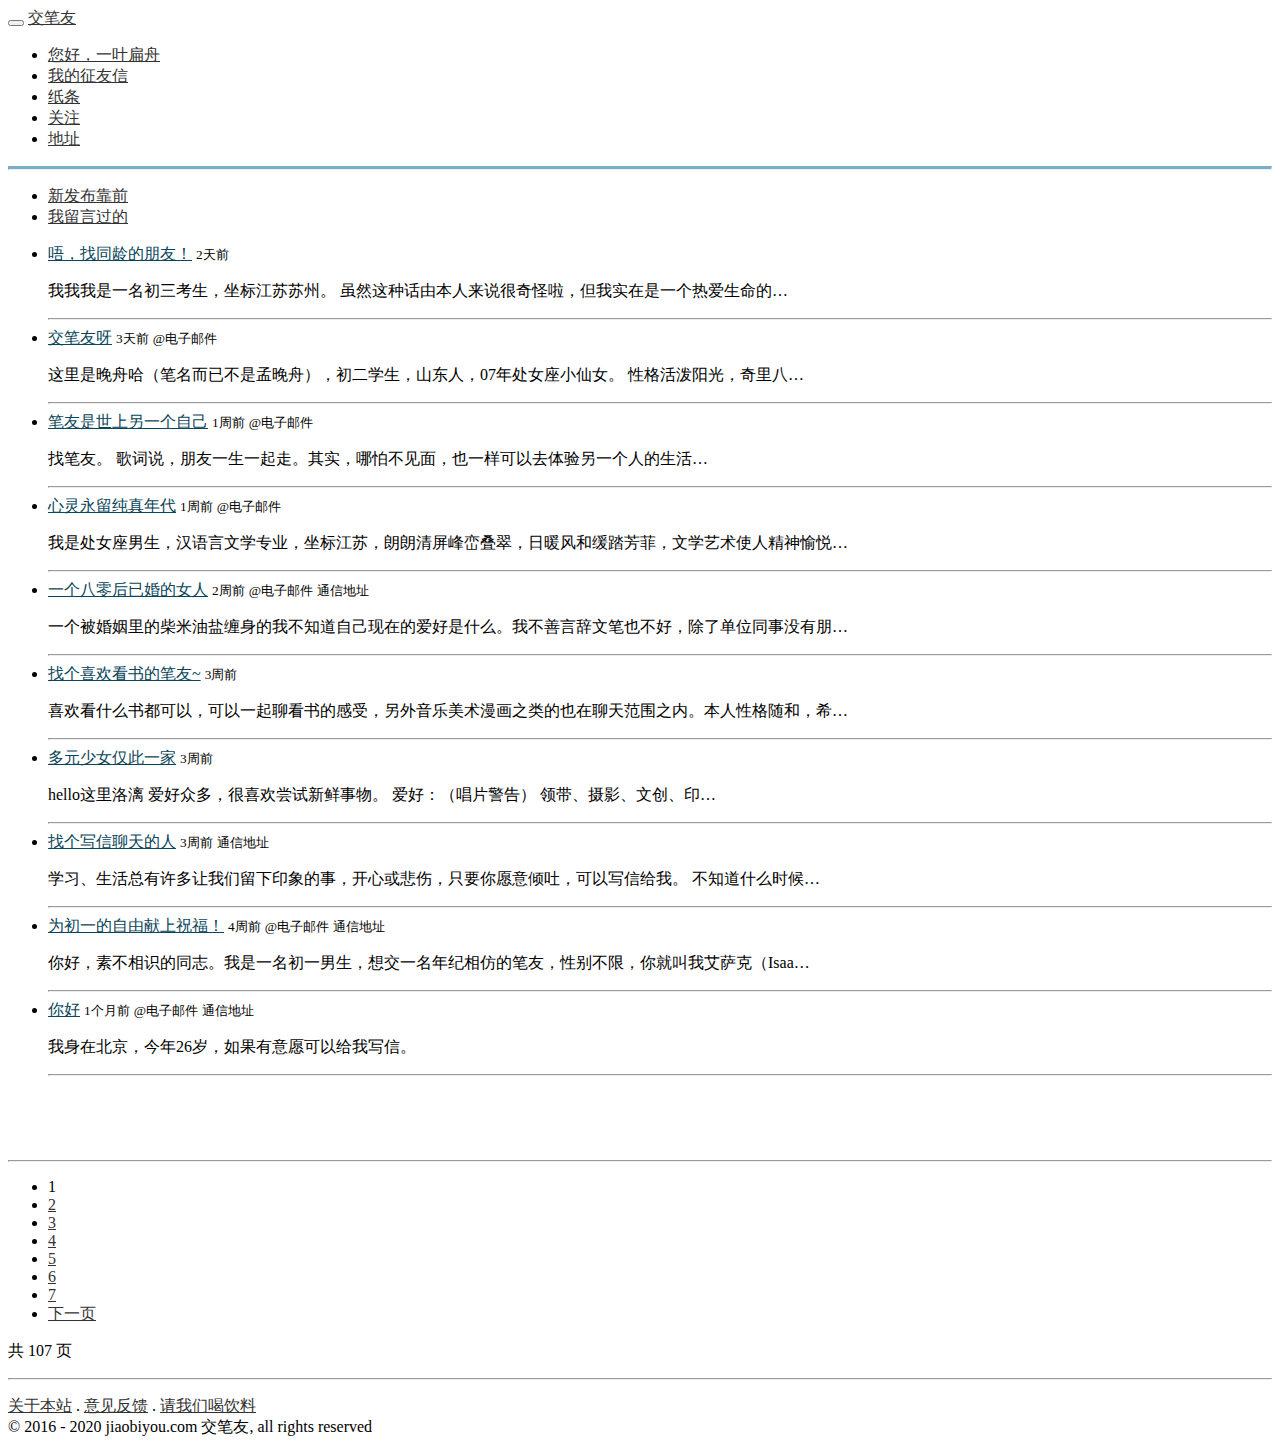
==== index.html @ f804c115 "test index.html utf8" ====
<!DOCTYPE html>
<html lang="zh">
<head>
    <meta charset="UTF-8">
    <META http-equiv="Content-Type" content="text/html; charset=utf-8"/>
    <title>公开的征友信</title>
    <meta name="description" content="专注交笔友平台，通过笔墨沟通。交换明信片，互换明信片，免费明信片。笔友，非网友！是以手写的字来传递情感，交流思想。">
    <meta name="keywords" content="交笔友，找笔友，以笔友会，征笔友，笔友，笔友网，书信，明信片，写信，怎么交笔友，怎样交笔友，见字如面，中国交笔友网站">
    <meta property="qc:admins" content="250746677762117211756375" />
    <meta property="wb:webmaster" content="b48ce2fd1d32084e" />
    <script src="/s/js/jquery-3.2.1.min.js"></script>
    <script src="/s/js/tether.min.js"></script>
    <script src="/s/js/bootstrap.min.4.js"></script>
    <link href="/s/css/bootstrap.min.4.css" rel="stylesheet" media="screen">
    <link rel="shortcut icon" href="/s/favicon.ico" type="image/x-icon">
    <meta name="viewport" content="width=device-width, initial-scale=1">
    <style>a{color:#333}</style>
</head>
<body>
    <div class="container">
    
    <nav class="navbar navbar-toggleable-md navbar-light mb-0">
        <button class="navbar-toggler navbar-toggler-right" type="button" data-toggle="collapse" data-target="#navbar" aria-controls="navbar" aria-expanded="false" aria-label="Toggle navigation">
            <span class="navbar-toggler-icon"></span>
        </button>
        <a class="navbar-brand" href="/">交笔友</a> 
        <div class="collapse navbar-collapse" id="navbar">
            <ul class="navbar-nav">
                
                <li class="nav-item active">
                    <a class="nav-link" href="/accounts/">您好，一叶扁舟</a>
                </li>
                <li class="nav-item float-right">
                    <a class="nav-link" href="/user/view_letter/5218/">我的征友信</a>
                </li>
                <li class="nav-item">
                    <a class="nav-link" href="/zhitiao/">纸条</a> 
                </li> 
                <li class="nav-item">
                    <a class="nav-link" href="/accounts/follow/">关注</a>
                </li>
                <li class="nav-item">
                    <a class="nav-link" href="/accounts/address/">地址</a>
                </li> 
            </ul>
        </div>
    </nav>
<hr class="mt-0" style="border-top:3px #79aec8 solid;">




    
<div class="row">
    <div class="col-sm-8">
        <div>
            <ul class="nav nav-tabs">
                <li class="nav-item">
                    <a class="nav-link active" href="/letter/list/">新发布靠前</a>
                </li>
                <li class="nav-item">
                    <a class="nav-link" href="/letter/list/?lt=il">我留言过的</a>
                </li>
            </ul>
            
            <ul class="list-unstyled mt-4 pl-2 pr-2">
                <li class="mb-4">
                    <a class="h6" style="color:#0A4559" href="/letter/1379/">唔，找同龄的朋友！</a>
                    <small class="text-muted">2天前</small> 
                    
                     <br>
                    <p class="small text-muted">我我我是一名初三考生，坐标江苏苏州。

虽然这种话由本人来说很奇怪啦，但我实在是一个热爱生命的…</p>
                    <hr>
                </li>
                <li class="mb-4">
                    <a class="h6" style="color:#0A4559" href="/letter/1217/">交笔友呀</a>
                    <small class="text-muted">3天前</small> 
                    <small class="text-primary font-weight-normal">@电子邮件</small>
                     <br>
                    <p class="small text-muted">这里是晚舟哈（笔名而已不是孟晚舟），初二学生，山东人，07年处女座小仙女。
性格活泼阳光，奇里八…</p>
                    <hr>
                </li>
                <li class="mb-4">
                    <a class="h6" style="color:#0A4559" href="/letter/558/">笔友是世上另一个自己</a>
                    <small class="text-muted">1周前</small> 
                    <small class="text-primary font-weight-normal">@电子邮件</small>
                     <br>
                    <p class="small text-muted">找笔友。
       歌词说，朋友一生一起走。其实，哪怕不见面，也一样可以去体验另一个人的生活…</p>
                    <hr>
                </li>
                <li class="mb-4">
                    <a class="h6" style="color:#0A4559" href="/letter/1377/">心灵永留纯真年代</a>
                    <small class="text-muted">1周前</small> 
                    <small class="text-primary font-weight-normal">@电子邮件</small>
                     <br>
                    <p class="small text-muted">我是处女座男生，汉语言文学专业，坐标江苏，朗朗清屏峰峦叠翠，日暖风和缓踏芳菲，文学艺术使人精神愉悦…</p>
                    <hr>
                </li>
                <li class="mb-4">
                    <a class="h6" style="color:#0A4559" href="/letter/1374/">一个八零后已婚的女人</a>
                    <small class="text-muted">2周前</small> 
                    <small class="text-primary font-weight-normal">@电子邮件</small>
                    <small class="text-primary font-weight-normal">通信地址</small> <br>
                    <p class="small text-muted">一个被婚姻里的柴米油盐缠身的我不知道自己现在的爱好是什么。我不善言辞文笔也不好，除了单位同事没有朋…</p>
                    <hr>
                </li>
                <li class="mb-4">
                    <a class="h6" style="color:#0A4559" href="/letter/1373/">找个喜欢看书的笔友~</a>
                    <small class="text-muted">3周前</small> 
                    
                     <br>
                    <p class="small text-muted">喜欢看什么书都可以，可以一起聊看书的感受，另外音乐美术漫画之类的也在聊天范围之内。本人性格随和，希…</p>
                    <hr>
                </li>
                <li class="mb-4">
                    <a class="h6" style="color:#0A4559" href="/letter/1372/">多元少女仅此一家</a>
                    <small class="text-muted">3周前</small> 
                    
                     <br>
                    <p class="small text-muted">hello这里洛漓
爱好众多，很喜欢尝试新鲜事物。
爱好：（唱片警告）
领带、摄影、文创、印…</p>
                    <hr>
                </li>
                <li class="mb-4">
                    <a class="h6" style="color:#0A4559" href="/letter/1333/">找个写信聊天的人</a>
                    <small class="text-muted">3周前</small> 
                    
                    <small class="text-primary font-weight-normal">通信地址</small> <br>
                    <p class="small text-muted">学习、生活总有许多让我们留下印象的事，开心或悲伤，只要你愿意倾吐，可以写信给我。
不知道什么时候…</p>
                    <hr>
                </li>
                <li class="mb-4">
                    <a class="h6" style="color:#0A4559" href="/letter/1371/">为初一的自由献上祝福！</a>
                    <small class="text-muted">4周前</small> 
                    <small class="text-primary font-weight-normal">@电子邮件</small>
                    <small class="text-primary font-weight-normal">通信地址</small> <br>
                    <p class="small text-muted">你好，素不相识的同志。我是一名初一男生，想交一名年纪相仿的笔友，性别不限，你就叫我艾萨克（Isaa…</p>
                    <hr>
                </li>
                <li class="mb-4">
                    <a class="h6" style="color:#0A4559" href="/letter/1342/">你好</a>
                    <small class="text-muted">1个月前</small> 
                    <small class="text-primary font-weight-normal">@电子邮件</small>
                    <small class="text-primary font-weight-normal">通信地址</small> <br>
                    <p class="small text-muted">我身在北京，今年26岁，如果有意愿可以给我写信。</p>
                    <hr>
                </li>
            </ul>
            
            <div style="height:60px;overflow:hidden">
                <script async src="//pagead2.googlesyndication.com/pagead/js/adsbygoogle.js"></script>
                <!-- letter-list-bottom-line -->
                <ins class="adsbygoogle"
                     style="display:block;height:60px"
                     data-ad-client="ca-pub-5332960656149070"
                     data-ad-slot="3041892017"
                     data-ad-format="auto"></ins>
                <script>
                (adsbygoogle = window.adsbygoogle || []).push({});
                </script>
            </div>
            <hr>


            <nav aria-label="page navigation">
                <ul class="pagination pagination-sm justify-content-center">
                    <li class="page-item active"><span class="page-link">1</span></li>
                    <li class="page-item"><a class="page-link" href="?p=2">2</a></li>
                    <li class="page-item"><a class="page-link" href="?p=3">3</a></li>
                    <li class="page-item"><a class="page-link" href="?p=4">4</a></li>
                    <li class="page-item"><a class="page-link" href="?p=5">5</a></li>
                    <li class="page-item"><a class="page-link" href="?p=6">6</a></li>
                    <li class="page-item"><a class="page-link" href="?p=7">7</a></li>
                    
                    <li class="page-item">
                        <a class="page-link" href="?p=2">下一页</a>
                    </li>
                    
                </ul>
                <p class="text-center small">共 107 页</p>
            </nav>
            
        </div>
    </div>
    <div class="col-sm-4">
    </div>
</div>
<script>
var _hmt = _hmt || [];
(function() {
  var hm = document.createElement("script");
  hm.src = "//hm.baidu.com/hm.js?ff09d1ae992db0f40df0a96cb8634361";
  var s = document.getElementsByTagName("script")[0];
  s.parentNode.insertBefore(hm, s);
})();
</script>


    
<div>
    <hr>
</div>
<div class="row">
    <footer class="col-md-12">
        <p class="small">
            <a href="/about/">关于本站</a> . <a href="/feedback/">意见反馈</a> . <a href="/donate/">请我们喝饮料</a><br>
            <copyright class="text-muted">&copy 2016 - 2020 jiaobiyou.com 交笔友, all rights reserved</copyright>
        </p>
    </footer>
</div>
<script>
  (function(i,s,o,g,r,a,m){i['GoogleAnalyticsObject']=r;i[r]=i[r]||function(){
  (i[r].q=i[r].q||[]).push(arguments)},i[r].l=1*new Date();a=s.createElement(o),
  m=s.getElementsByTagName(o)[0];a.async=1;a.src=g;m.parentNode.insertBefore(a,m)
  })(window,document,'script','https://www.google-analytics.com/analytics.js','ga');
  ga('create', 'UA-21451672-1', 'auto');
  ga('send', 'pageview');
</script>

    </div>
</body>
</html>
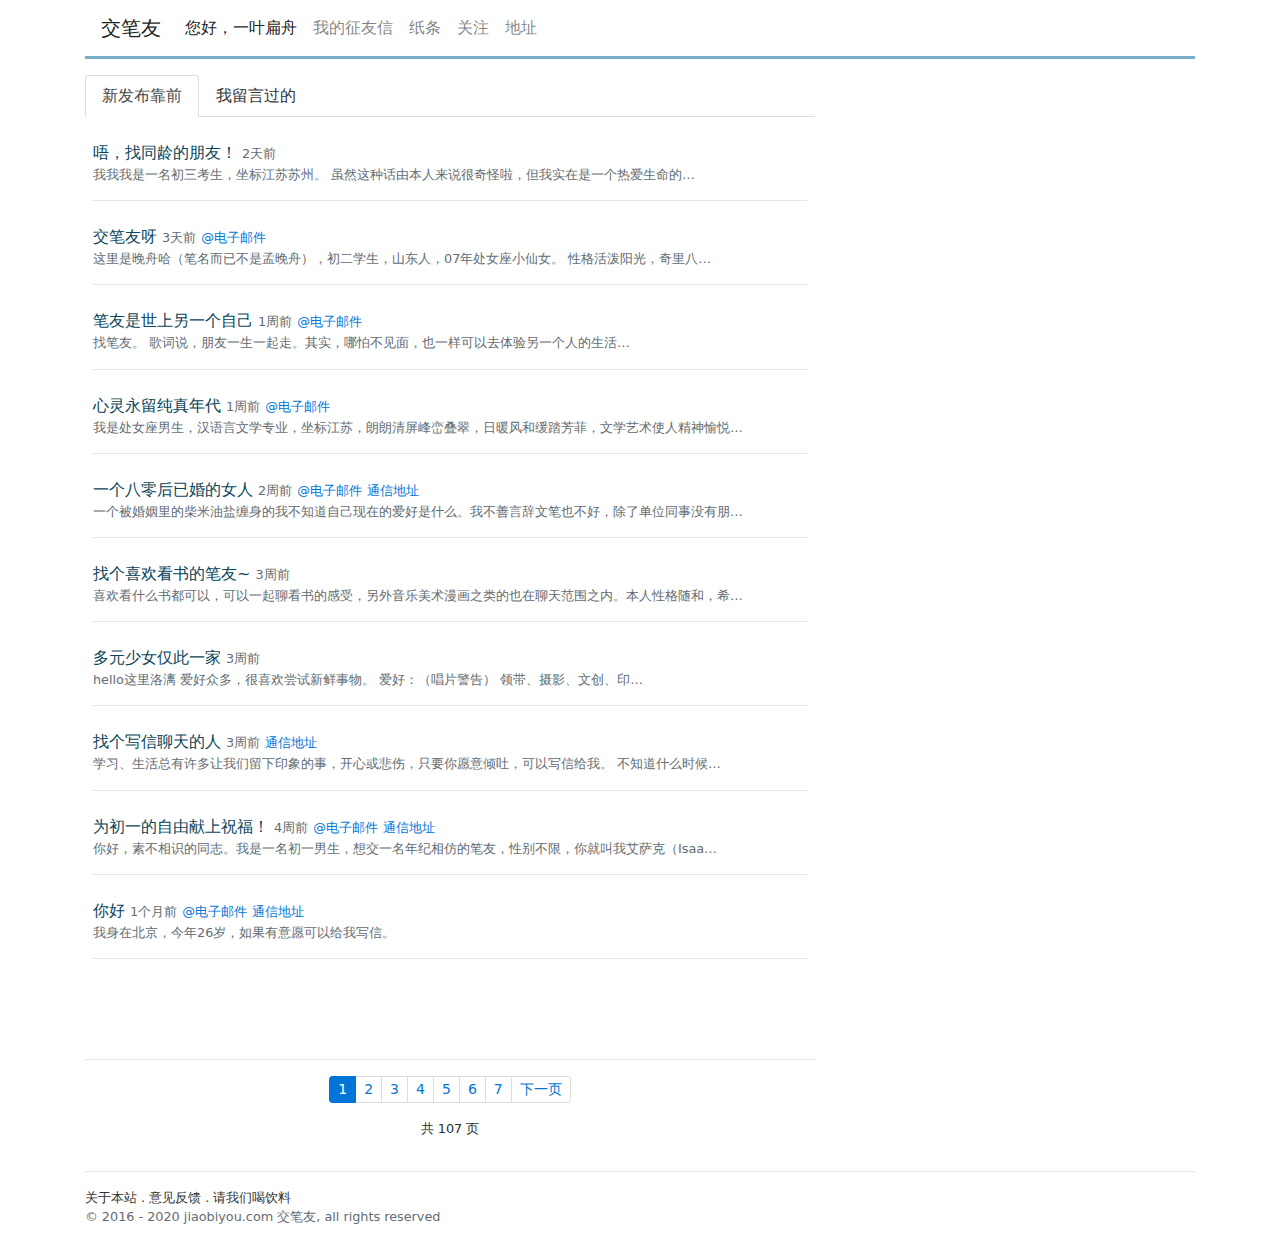
==== commit cd6a8f94: "changed index.html" ====
--- a/index.html
+++ b/index.html
@@ -29,7 +29,7 @@
             <ul class="navbar-nav">
                 
                 <li class="nav-item active">
-                    <a class="nav-link" href="/accounts/">您好，一叶扁舟</a>
+                    <a class="nav-link" href="/accounts/default.html">您好，一叶扁舟</a>
                 </li>
                 <li class="nav-item float-right">
                     <a class="nav-link" href="/user/view_letter/5218/">我的征友信</a>
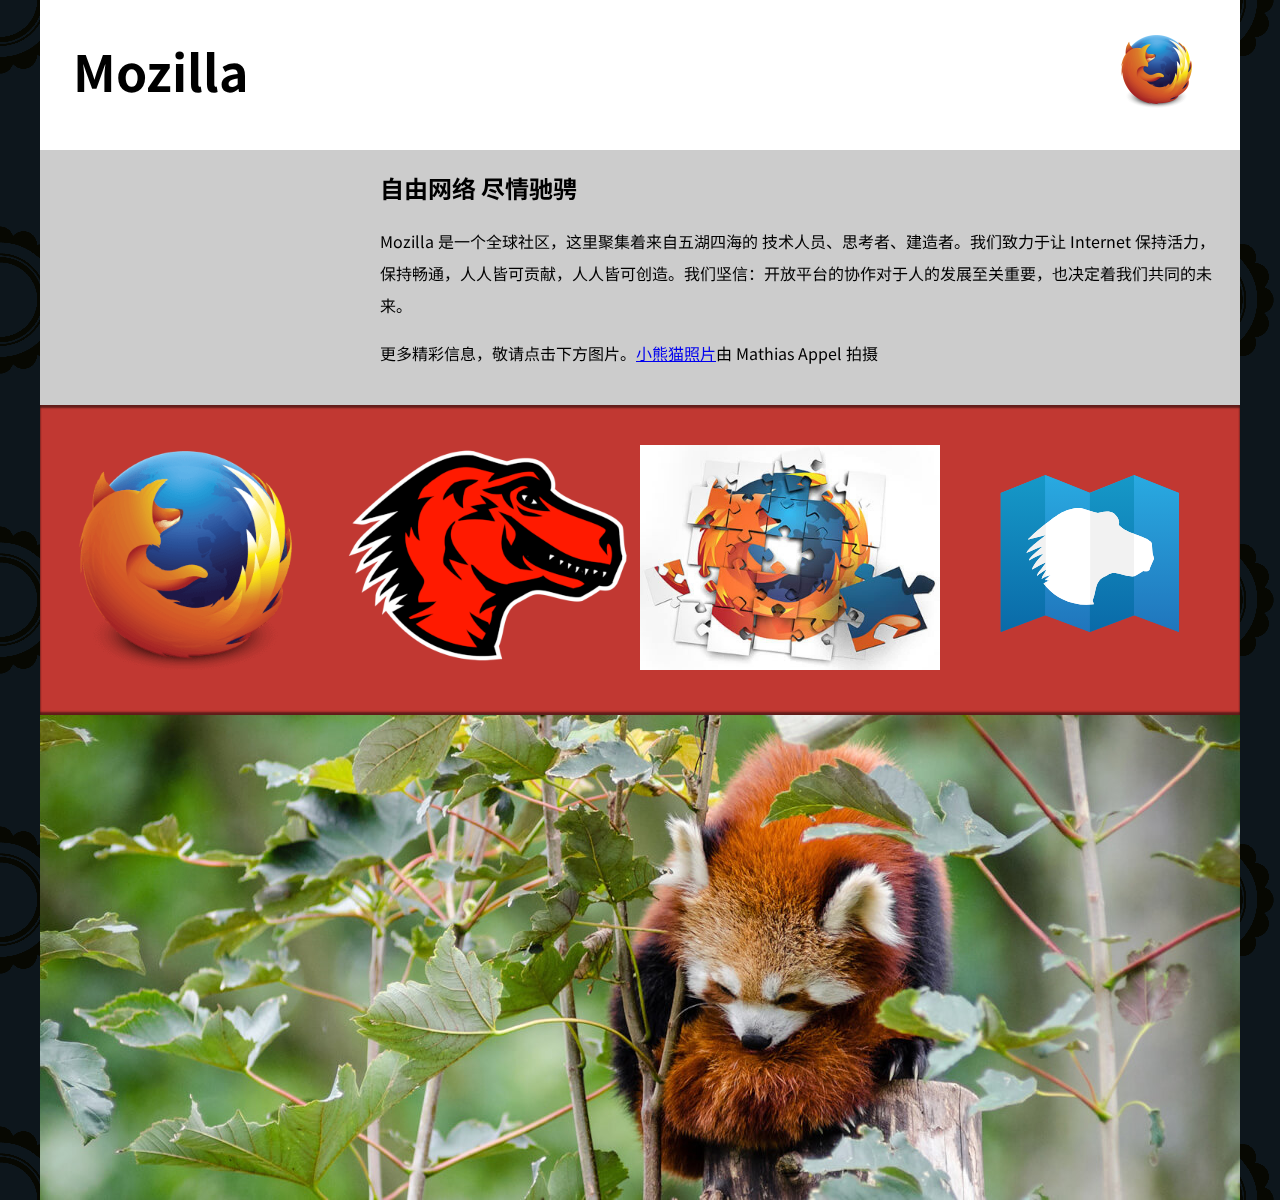
==== commit a7a8802c: "mdn" ====
--- a/index.html
+++ b/index.html
@@ -1,230 +1,66 @@
+<!DOCTYPE html>
+<html>
+  <head>
+    <meta charset="utf-8">
+    <meta name="viewport" content="width=device-width">
+    <title>Mozilla 宣传主页</title>
+    <link href="https://fonts.googleapis.com/css?family=Noto+Sans+SC:400,700" rel="stylesheet">
+    <link href="style.css" rel="stylesheet">
+  </head>
+  <body>
+    <header>
+      <h1>Mozilla</h1>
+      <!-- 插入 <img> 元素，链接至较小的 Firefox 标志。 -->
+      <img src="firefoxlogo400.png" title="火狐的图标">
+    </header>
 
-<!DOCTYPE html>
-<html lang="zh">
-<head>
-    <meta charset="UTF-8">
-    <META http-equiv="Content-Type" content="text/html; charset=utf-8"/>
-    <title>公开的征友信</title>
-    <meta name="description" content="专注交笔友平台，通过笔墨沟通。交换明信片，互换明信片，免费明信片。笔友，非网友！是以手写的字来传递情感，交流思想。">
-    <meta name="keywords" content="交笔友，找笔友，以笔友会，征笔友，笔友，笔友网，书信，明信片，写信，怎么交笔友，怎样交笔友，见字如面，中国交笔友网站">
-    <meta property="qc:admins" content="250746677762117211756375" />
-    <meta property="wb:webmaster" content="b48ce2fd1d32084e" />
-    <script src="/s/js/jquery-3.2.1.min.js"></script>
-    <script src="/s/js/tether.min.js"></script>
-    <script src="/s/js/bootstrap.min.4.js"></script>
-    <link href="/s/css/bootstrap.min.4.css" rel="stylesheet" media="screen">
-    <link rel="shortcut icon" href="/s/favicon.ico" type="image/x-icon">
-    <meta name="viewport" content="width=device-width, initial-scale=1">
-    <style>a{color:#333}</style>
-</head>
-<body>
-    <div class="container">
-    
-    <nav class="navbar navbar-toggleable-md navbar-light mb-0">
-        <button class="navbar-toggler navbar-toggler-right" type="button" data-toggle="collapse" data-target="#navbar" aria-controls="navbar" aria-expanded="false" aria-label="Toggle navigation">
-            <span class="navbar-toggler-icon"></span>
-        </button>
-        <a class="navbar-brand" href="/">交笔友</a> 
-        <div class="collapse navbar-collapse" id="navbar">
-            <ul class="navbar-nav">
-                
-                <li class="nav-item active">
-                    <a class="nav-link" href="/accounts/default.html">您好，一叶扁舟</a>
-                </li>
-                <li class="nav-item float-right">
-                    <a class="nav-link" href="/user/view_letter/5218/">我的征友信</a>
-                </li>
-                <li class="nav-item">
-                    <a class="nav-link" href="/zhitiao/">纸条</a> 
-                </li> 
-                <li class="nav-item">
-                    <a class="nav-link" href="/accounts/follow/">关注</a>
-                </li>
-                <li class="nav-item">
-                    <a class="nav-link" href="/accounts/address/">地址</a>
-                </li> 
-            </ul>
-        </div>
-    </nav>
-<hr class="mt-0" style="border-top:3px #79aec8 solid;">
+    <main>
+      <article>
+        <!-- 插入来自 Bilibili 的 <iframe> 元素 -->
 
+        <iframe src="https://player.bilibili.com/player.html?aid=3303261&bvid=BV1rs411d7hC&cid=5221343&page=2" scrolling="no" border="0" frameborder="no" framespacing="0" allowfullscreen="true"> </iframe>
+        <h2>自由网络 尽情驰骋</h2>
 
+        <p>Mozilla 是一个全球社区，这里聚集着来自五湖四海的 技术人员、思考者、建造者。我们致力于让 Internet 保持活力，保持畅通，人人皆可贡献，人人皆可创造。我们坚信：开放平台的协作对于人的发展至关重要，也决定着我们共同的未来。</p>
 
+        <p>更多精彩信息，敬请点击下方图片。<a href="https://www.flickr.com/photos/mathiasappel/21675551065/">小熊猫照片</a>由 Mathias Appel 拍摄</p>
+      </article>
 
-    
-<div class="row">
-    <div class="col-sm-8">
-        <div>
-            <ul class="nav nav-tabs">
-                <li class="nav-item">
-                    <a class="nav-link active" href="/letter/list/">新发布靠前</a>
-                </li>
-                <li class="nav-item">
-                    <a class="nav-link" href="/letter/list/?lt=il">我留言过的</a>
-                </li>
-            </ul>
-            
-            <ul class="list-unstyled mt-4 pl-2 pr-2">
-                <li class="mb-4">
-                    <a class="h6" style="color:#0A4559" href="/letter/1379/">唔，找同龄的朋友！</a>
-                    <small class="text-muted">2天前</small> 
-                    
-                     <br>
-                    <p class="small text-muted">我我我是一名初三考生，坐标江苏苏州。
+      <div class="further-info">
+        <!-- 插入包含 srcsets 和 sizes 属性的图像 -->
+        <!--srcsets='firefoxlogo120.png 1.08w,firefoxlogo400.png 12w'
+             sizes='(max-width:480px) 120px, 400px'-->
+        <a href="https://www.mozilla.org/zh-CN/firefox/new/">
+          <img
+               src="firefoxlogo400.png"
+               alt="firefox's logo">
+        </a>
+        <!--srcsets='mozilla-dinosaur-head120.png 1.08w, mozilla-dinosaur-head400.png 12w'
+             sizes='(max-width:480px) 120px, 400px' -->
+        <a href="https://www.mozilla.org/">
+          <img
+               src="mozilla-dinosaur-head400.png"
+               alt="mozilla dinosaur head">
 
-虽然这种话由本人来说很奇怪啦，但我实在是一个热爱生命的…</p>
-                    <hr>
-                </li>
-                <li class="mb-4">
-                    <a class="h6" style="color:#0A4559" href="/letter/1217/">交笔友呀</a>
-                    <small class="text-muted">3天前</small> 
-                    <small class="text-primary font-weight-normal">@电子邮件</small>
-                     <br>
-                    <p class="small text-muted">这里是晚舟哈（笔名而已不是孟晚舟），初二学生，山东人，07年处女座小仙女。
-性格活泼阳光，奇里八…</p>
-                    <hr>
-                </li>
-                <li class="mb-4">
-                    <a class="h6" style="color:#0A4559" href="/letter/558/">笔友是世上另一个自己</a>
-                    <small class="text-muted">1周前</small> 
-                    <small class="text-primary font-weight-normal">@电子邮件</small>
-                     <br>
-                    <p class="small text-muted">找笔友。
-       歌词说，朋友一生一起走。其实，哪怕不见面，也一样可以去体验另一个人的生活…</p>
-                    <hr>
-                </li>
-                <li class="mb-4">
-                    <a class="h6" style="color:#0A4559" href="/letter/1377/">心灵永留纯真年代</a>
-                    <small class="text-muted">1周前</small> 
-                    <small class="text-primary font-weight-normal">@电子邮件</small>
-                     <br>
-                    <p class="small text-muted">我是处女座男生，汉语言文学专业，坐标江苏，朗朗清屏峰峦叠翠，日暖风和缓踏芳菲，文学艺术使人精神愉悦…</p>
-                    <hr>
-                </li>
-                <li class="mb-4">
-                    <a class="h6" style="color:#0A4559" href="/letter/1374/">一个八零后已婚的女人</a>
-                    <small class="text-muted">2周前</small> 
-                    <small class="text-primary font-weight-normal">@电子邮件</small>
-                    <small class="text-primary font-weight-normal">通信地址</small> <br>
-                    <p class="small text-muted">一个被婚姻里的柴米油盐缠身的我不知道自己现在的爱好是什么。我不善言辞文笔也不好，除了单位同事没有朋…</p>
-                    <hr>
-                </li>
-                <li class="mb-4">
-                    <a class="h6" style="color:#0A4559" href="/letter/1373/">找个喜欢看书的笔友~</a>
-                    <small class="text-muted">3周前</small> 
-                    
-                     <br>
-                    <p class="small text-muted">喜欢看什么书都可以，可以一起聊看书的感受，另外音乐美术漫画之类的也在聊天范围之内。本人性格随和，希…</p>
-                    <hr>
-                </li>
-                <li class="mb-4">
-                    <a class="h6" style="color:#0A4559" href="/letter/1372/">多元少女仅此一家</a>
-                    <small class="text-muted">3周前</small> 
-                    
-                     <br>
-                    <p class="small text-muted">hello这里洛漓
-爱好众多，很喜欢尝试新鲜事物。
-爱好：（唱片警告）
-领带、摄影、文创、印…</p>
-                    <hr>
-                </li>
-                <li class="mb-4">
-                    <a class="h6" style="color:#0A4559" href="/letter/1333/">找个写信聊天的人</a>
-                    <small class="text-muted">3周前</small> 
-                    
-                    <small class="text-primary font-weight-normal">通信地址</small> <br>
-                    <p class="small text-muted">学习、生活总有许多让我们留下印象的事，开心或悲伤，只要你愿意倾吐，可以写信给我。
-不知道什么时候…</p>
-                    <hr>
-                </li>
-                <li class="mb-4">
-                    <a class="h6" style="color:#0A4559" href="/letter/1371/">为初一的自由献上祝福！</a>
-                    <small class="text-muted">4周前</small> 
-                    <small class="text-primary font-weight-normal">@电子邮件</small>
-                    <small class="text-primary font-weight-normal">通信地址</small> <br>
-                    <p class="small text-muted">你好，素不相识的同志。我是一名初一男生，想交一名年纪相仿的笔友，性别不限，你就叫我艾萨克（Isaa…</p>
-                    <hr>
-                </li>
-                <li class="mb-4">
-                    <a class="h6" style="color:#0A4559" href="/letter/1342/">你好</a>
-                    <small class="text-muted">1个月前</small> 
-                    <small class="text-primary font-weight-normal">@电子邮件</small>
-                    <small class="text-primary font-weight-normal">通信地址</small> <br>
-                    <p class="small text-muted">我身在北京，今年26岁，如果有意愿可以给我写信。</p>
-                    <hr>
-                </li>
-            </ul>
-            
-            <div style="height:60px;overflow:hidden">
-                <script async src="//pagead2.googlesyndication.com/pagead/js/adsbygoogle.js"></script>
-                <!-- letter-list-bottom-line -->
-                <ins class="adsbygoogle"
-                     style="display:block;height:60px"
-                     data-ad-client="ca-pub-5332960656149070"
-                     data-ad-slot="3041892017"
-                     data-ad-format="auto"></ins>
-                <script>
-                (adsbygoogle = window.adsbygoogle || []).push({});
-                </script>
-            </div>
-            <hr>
+        </a>
+        <!--srcsets='firefox-addons120.jpg 1.08w,firefox-addons400.jpg'
+             sizes='(max-width:480px) 120px,400px'-->
+        <a href="https://addons.mozilla.org/">
+          <img
+               src='firefox-addons400.jpg' alt="firefox addons">
+        </a>
+        <a href="https://developer.mozilla.org/zh-CN/">
+          <img src="images/mdn.svg"
+               alt='mdn logo'>
+        </a>
+        <div class="clearfix"></div>
+      </div>
 
+      <div class="red-panda">
+        <!-- 插入照片元素 -->
+        <img src='red-panda1200.jpg' alt='red panda'>
+      </div>
 
-            <nav aria-label="page navigation">
-                <ul class="pagination pagination-sm justify-content-center">
-                    <li class="page-item active"><span class="page-link">1</span></li>
-                    <li class="page-item"><a class="page-link" href="?p=2">2</a></li>
-                    <li class="page-item"><a class="page-link" href="?p=3">3</a></li>
-                    <li class="page-item"><a class="page-link" href="?p=4">4</a></li>
-                    <li class="page-item"><a class="page-link" href="?p=5">5</a></li>
-                    <li class="page-item"><a class="page-link" href="?p=6">6</a></li>
-                    <li class="page-item"><a class="page-link" href="?p=7">7</a></li>
-                    
-                    <li class="page-item">
-                        <a class="page-link" href="?p=2">下一页</a>
-                    </li>
-                    
-                </ul>
-                <p class="text-center small">共 107 页</p>
-            </nav>
-            
-        </div>
-    </div>
-    <div class="col-sm-4">
-    </div>
-</div>
-<script>
-var _hmt = _hmt || [];
-(function() {
-  var hm = document.createElement("script");
-  hm.src = "//hm.baidu.com/hm.js?ff09d1ae992db0f40df0a96cb8634361";
-  var s = document.getElementsByTagName("script")[0];
-  s.parentNode.insertBefore(hm, s);
-})();
-</script>
-
-
-    
-<div>
-    <hr>
-</div>
-<div class="row">
-    <footer class="col-md-12">
-        <p class="small">
-            <a href="/about/">关于本站</a> . <a href="/feedback/">意见反馈</a> . <a href="/donate/">请我们喝饮料</a><br>
-            <copyright class="text-muted">&copy 2016 - 2020 jiaobiyou.com 交笔友, all rights reserved</copyright>
-        </p>
-    </footer>
-</div>
-<script>
-  (function(i,s,o,g,r,a,m){i['GoogleAnalyticsObject']=r;i[r]=i[r]||function(){
-  (i[r].q=i[r].q||[]).push(arguments)},i[r].l=1*new Date();a=s.createElement(o),
-  m=s.getElementsByTagName(o)[0];a.async=1;a.src=g;m.parentNode.insertBefore(a,m)
-  })(window,document,'script','https://www.google-analytics.com/analytics.js','ga');
-  ga('create', 'UA-21451672-1', 'auto');
-  ga('send', 'pageview');
-</script>
-
-    </div>
-</body>
-</html>+    </main>
+  </body>
+</html>
--- a/style.css
+++ b/style.css
@@ -0,0 +1,74 @@
+/* header、body 设置 */
+html {
+  font-family: 'Noto Sans SC', sans-serif;
+  background: url(images/pattern.png);
+}
+body {
+  width: 100%;
+  max-width: 1200px;
+  margin: 0 auto;
+  background-color: white;
+  position: relative;
+}
+
+/* 标题样式 */
+header {
+  height: 150px;
+}
+header img {
+  width: 100px;
+  position: absolute;
+  right: 32.5px;
+  top: 32.5px;
+}
+h1 {
+  font-size: 50px;
+  line-height: 140px;
+  margin: 0 0 0 32.5px;
+}
+
+/* 主体区段和视频样式 */
+main {
+  background: #ccc;
+}
+article {
+  padding: 20px;
+}
+h2 {
+  margin-top: 0;
+}
+p {
+  line-height: 2;
+}
+iframe {
+  float: left;
+  margin: 0 20px 20px 0;
+
+  max-width: 100%;
+}
+
+/* 更多信息链接 */
+.further-info {
+  clear: left;
+  padding: 40px 0;
+  background: #c13832;
+  box-shadow: inset 0 3px 2px rgba(0,0,0,0.5),
+              inset 0 -3px 2px rgba(0,0,0,0.5);
+}
+.further-info a {
+  width: 25%;
+  display: block;
+  float: left;
+}
+.further-info img {
+  max-width: 100%;
+}
+.clearfix {
+  clear: both;
+}
+
+/* 小熊猫图片 */
+.red-panda img {
+  display: block;
+  max-width: 100%;
+}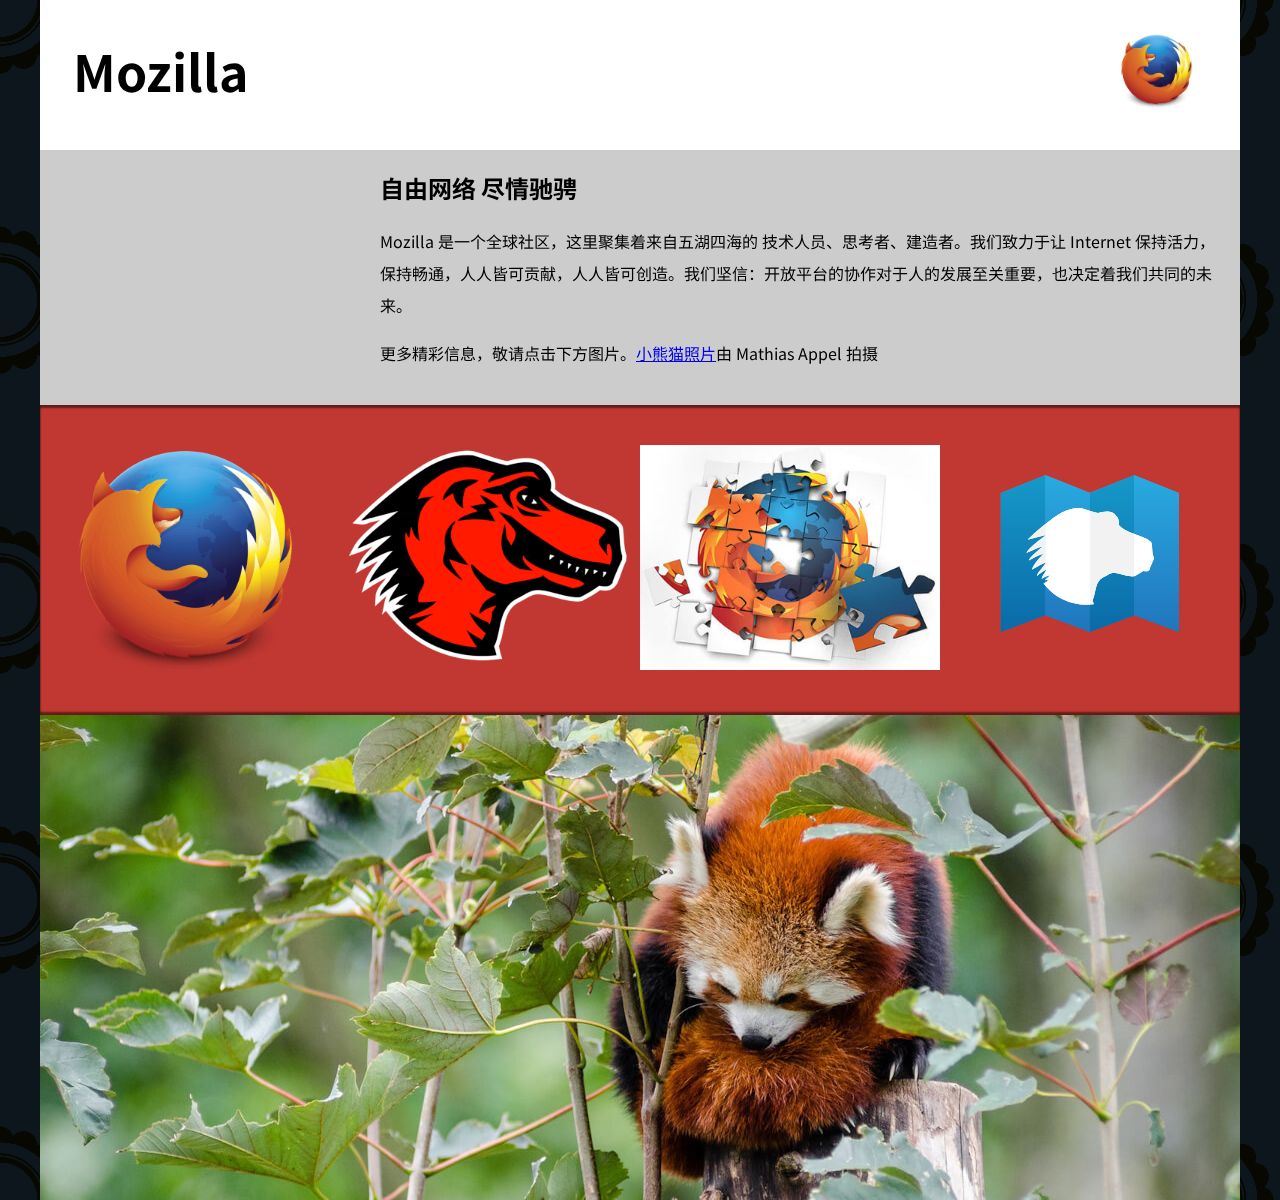
==== commit 1e86c1b4: "use picture label" ====
--- a/index.html
+++ b/index.html
@@ -11,7 +11,7 @@
     <header>
       <h1>Mozilla</h1>
       <!-- 插入 <img> 元素，链接至较小的 Firefox 标志。 -->
-      <img src="firefoxlogo400.png" title="火狐的图标">
+      <img src="firefoxlogo120.png" title="火狐的图标">
     </header>
 
     <main>
@@ -28,37 +28,41 @@
 
       <div class="further-info">
         <!-- 插入包含 srcsets 和 sizes 属性的图像 -->
-        <!--srcsets='firefoxlogo120.png 1.08w,firefoxlogo400.png 12w'
-             sizes='(max-width:480px) 120px, 400px'-->
+        <!---->
         <a href="https://www.mozilla.org/zh-CN/firefox/new/">
-          <img
-               src="firefoxlogo400.png"
-               alt="firefox's logo">
+          <picture>
+            <source media="(max-width:480px)" srcset='firefoxlogo120.png'>
+            <img src='firefoxlogo400.png' alt="firefox's logo">
+          </picture>
         </a>
-        <!--srcsets='mozilla-dinosaur-head120.png 1.08w, mozilla-dinosaur-head400.png 12w'
-             sizes='(max-width:480px) 120px, 400px' -->
+        <!-- -->
         <a href="https://www.mozilla.org/">
-          <img
-               src="mozilla-dinosaur-head400.png"
-               alt="mozilla dinosaur head">
-
+          <picture>
+            <source media="(max-width:480px)" srcset='mozilla-dinosaur-head120.png'>
+            <img src="mozilla-dinosaur-head400.png" alt="mozilla dinosaur head">
+          </picture>
         </a>
         <!--srcsets='firefox-addons120.jpg 1.08w,firefox-addons400.jpg'
              sizes='(max-width:480px) 120px,400px'-->
         <a href="https://addons.mozilla.org/">
-          <img
-               src='firefox-addons400.jpg' alt="firefox addons">
+          <picture>
+            <source media="(max-width:480px)" srcset='firefox-addons120.jpg'>
+          <img src='firefox-addons400.jpg'
+               alt="firefox addons">
+          </picture>
         </a>
         <a href="https://developer.mozilla.org/zh-CN/">
-          <img src="images/mdn.svg"
-               alt='mdn logo'>
+          <img src="images/mdn.svg" alt='mdn logo'>
         </a>
         <div class="clearfix"></div>
       </div>
 
       <div class="red-panda">
-        <!-- 插入照片元素 -->
-        <img src='red-panda1200.jpg' alt='red panda'>
+        <!-- 插入照片元素 src='red-panda1200.jpg' >-->
+        <picture>
+          <source media="(max-width:600px)" srcset='red-panda600.jpg'>
+          <img src='red-panda1200.jpg' alt="a lovely panda">
+        </picture>
       </div>
 
     </main>
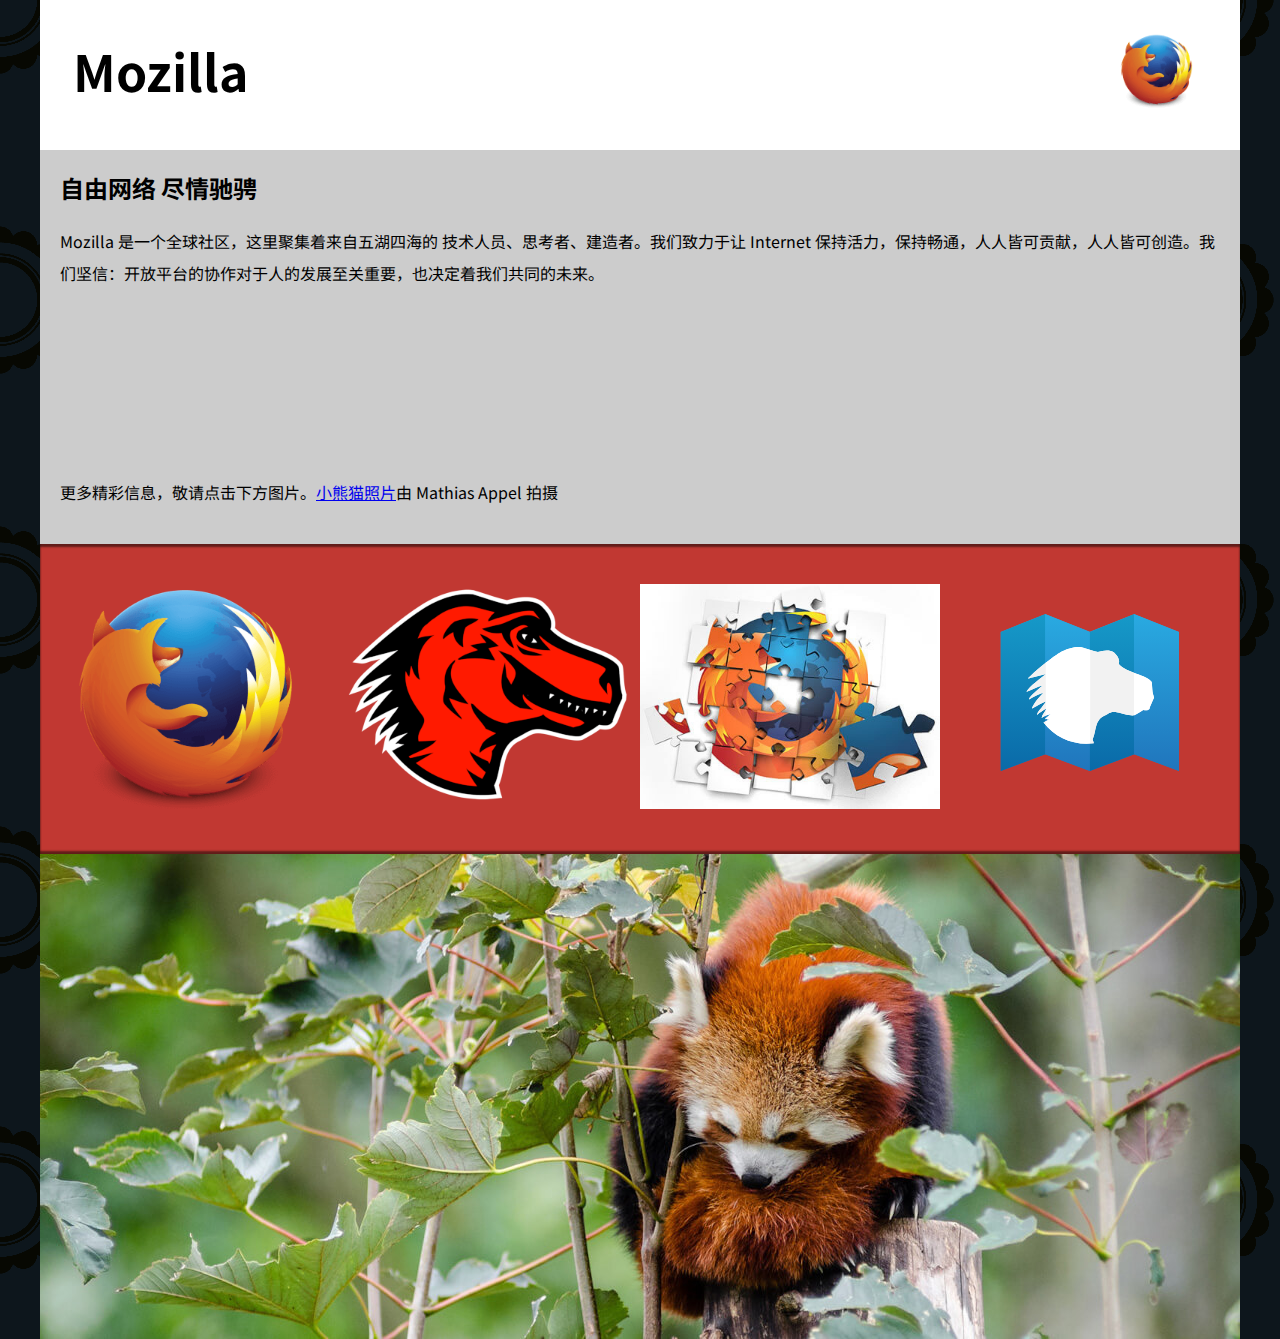
==== commit efcacaaf: "change the iframe" ====
--- a/index.html
+++ b/index.html
@@ -18,10 +18,10 @@
       <article>
         <!-- 插入来自 Bilibili 的 <iframe> 元素 -->
 
-        <iframe src="https://player.bilibili.com/player.html?aid=3303261&bvid=BV1rs411d7hC&cid=5221343&page=2" scrolling="no" border="0" frameborder="no" framespacing="0" allowfullscreen="true"> </iframe>
         <h2>自由网络 尽情驰骋</h2>
 
         <p>Mozilla 是一个全球社区，这里聚集着来自五湖四海的 技术人员、思考者、建造者。我们致力于让 Internet 保持活力，保持畅通，人人皆可贡献，人人皆可创造。我们坚信：开放平台的协作对于人的发展至关重要，也决定着我们共同的未来。</p>
+        <iframe src="https://player.bilibili.com/player.html?aid=3303261&bvid=BV1rs411d7hC&cid=5221343&page=2" scrolling="no" border="0" frameborder="no" framespacing="0" allowfullscreen="true"> </iframe>
 
         <p>更多精彩信息，敬请点击下方图片。<a href="https://www.flickr.com/photos/mathiasappel/21675551065/">小熊猫照片</a>由 Mathias Appel 拍摄</p>
       </article>
--- a/style.css
+++ b/style.css
@@ -41,8 +41,8 @@
   line-height: 2;
 }
 iframe {
-  float: left;
-  margin: 0 20px 20px 0;
+  float: center;
+  margin: 0, 20px,0,0;
 
   max-width: 100%;
 }
@@ -71,4 +71,4 @@
 .red-panda img {
   display: block;
   max-width: 100%;
-}+}
